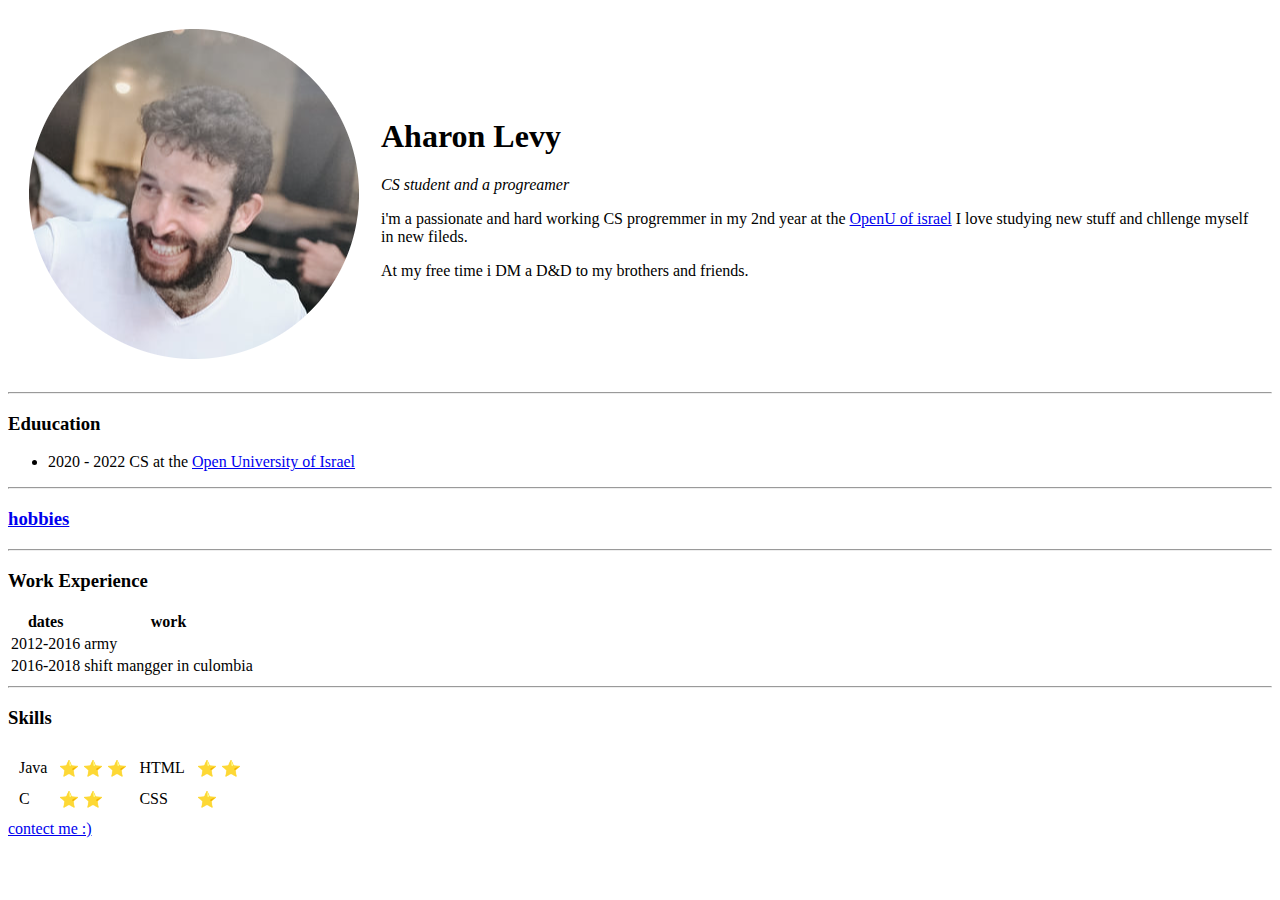
==== index.html @ 22b825c3 "Rename index.HTML to index.html" ====
<!DOCTYPE html>
<html lang="en">
  <head>
    <meta charset="UTF-8" />
    <meta http-equiv="X-UA-Compatible" content="IE=edge" />
    <meta name="viewport" content="width=device-width, initial-scale=1.0" />
    <title>Aharons Personal site</title>
  </head>
  <body>
    <table cellspacing="20">
      <tr>
        <td>
          <img src="circle.png" alt="A photo of Aharon" />
        </td>
        <td>
          <h1>Aharon Levy</h1>
          <p><em> CS student and a progreamer</em></p>
          <p>
            i'm a passionate and hard working CS progremmer in my 2nd year at
            the
            <a href="https://www.openu.ac.il/">OpenU of israel</a> I love
            studying new stuff and chllenge myself in new fileds. <br />
          </p>

          <p>At my free time i DM a D&D to my brothers and friends.</p>
        </td>
      </tr>
    </table cellspacing="20">
    <hr />
    <h3>Eduucation</h3>
    <ul>
      <li>
        2020 - 2022 CS at the
        <a href="OpenU in israel">Open University of Israel</a>
      </li>
    </ul>
    <hr />
    <h3><a href="hobbies.html">hobbies</a></h3>
            <hr>
    <h3>Work Experience</h3>
    <table>
      <tr>
        <th>dates</th>
        <th>work</th>
      </tr>
      <tr>
        <td>2012-2016</td>
        <td>army</td>
      </tr>
      <tr>
        <td>2016-2018</td>
        <td>shift mangger in culombia</td>
      </tr>
    </table>
    <hr>
    <h3>Skills</h3>
    <table cellspacing="10">
      <tr>
        <td>Java</td>
        <td>&#11088; &#11088; &#11088;</td>
        <td>HTML</td>
        <td>&#11088; &#11088;</td>
      </tr>
      <tr>
        <td>C</td>
        <td>&#11088; &#11088;</td>
        <td>CSS</td>
        <td>&#11088;</td>
      </tr>
    </table>
    <a href="contect.html">contect me :)</a>
  </body>
</html>
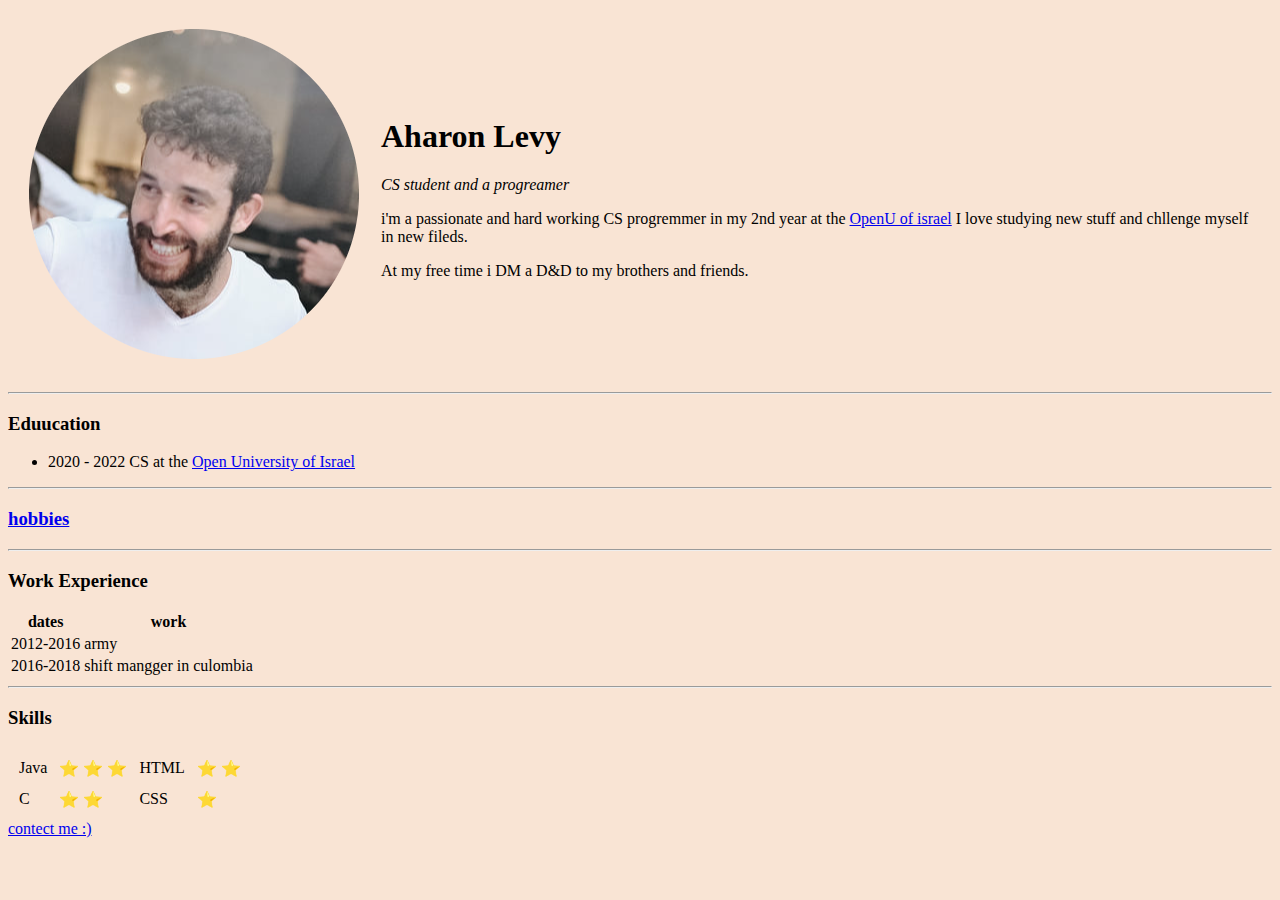
==== commit 63741c65: "added background color" ====
--- a/index.html
+++ b/index.html
@@ -6,7 +6,7 @@
     <meta name="viewport" content="width=device-width, initial-scale=1.0" />
     <title>Aharons Personal site</title>
   </head>
-  <body>
+  <body style="background-color: #F9E4D4;">
     <table cellspacing="20">
       <tr>
         <td>
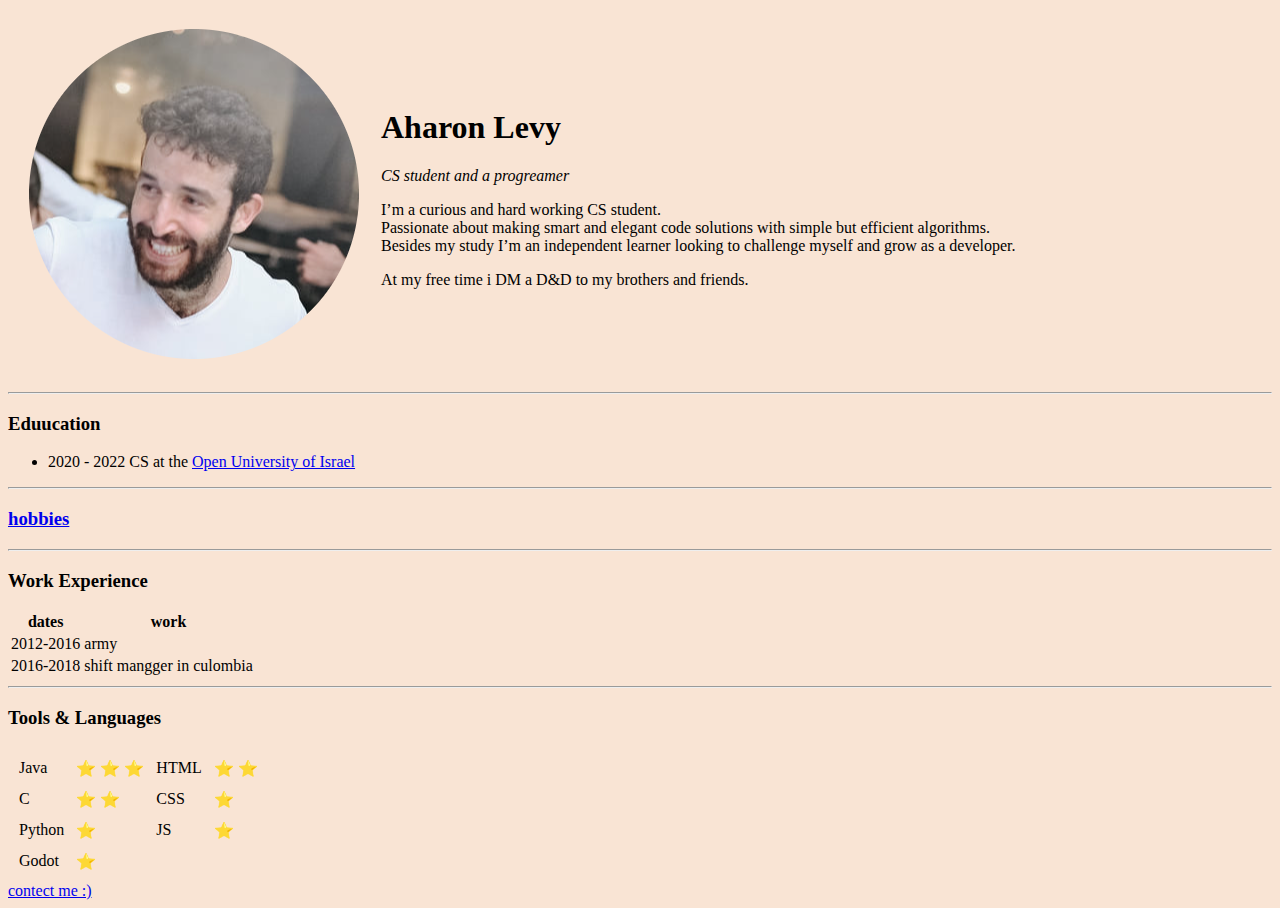
==== commit 15b778ef: "canges in text" ====
--- a/index.html
+++ b/index.html
@@ -16,10 +16,10 @@
           <h1>Aharon Levy</h1>
           <p><em> CS student and a progreamer</em></p>
           <p>
-            i'm a passionate and hard working CS progremmer in my 2nd year at
-            the
-            <a href="https://www.openu.ac.il/">OpenU of israel</a> I love
-            studying new stuff and chllenge myself in new fileds. <br />
+            I’m a curious and hard working CS student. <br>
+            Passionate about making smart and elegant code solutions with simple but efficient algorithms. <br>
+            Besides  my study  I’m an  independent learner looking to challenge myself and grow as a developer.
+            <br />
           </p>
 
           <p>At my free time i DM a D&D to my brothers and friends.</p>
@@ -42,6 +42,7 @@
       <tr>
         <th>dates</th>
         <th>work</th>
+        
       </tr>
       <tr>
         <td>2012-2016</td>
@@ -53,7 +54,7 @@
       </tr>
     </table>
     <hr>
-    <h3>Skills</h3>
+    <h3>Tools & Languages    </h3>
     <table cellspacing="10">
       <tr>
         <td>Java</td>
@@ -67,6 +68,16 @@
         <td>CSS</td>
         <td>&#11088;</td>
       </tr>
+      <tr>
+        <td> Python</td>
+        <td>&#11088;</td>
+        <td>JS</td>
+        <td>&#11088;</td>
+      </tr>
+      <tr>
+        <td>Godot</td>
+        <td>&#11088;</td>
+      </tr>
     </table>
     <a href="contect.html">contect me :)</a>
   </body>
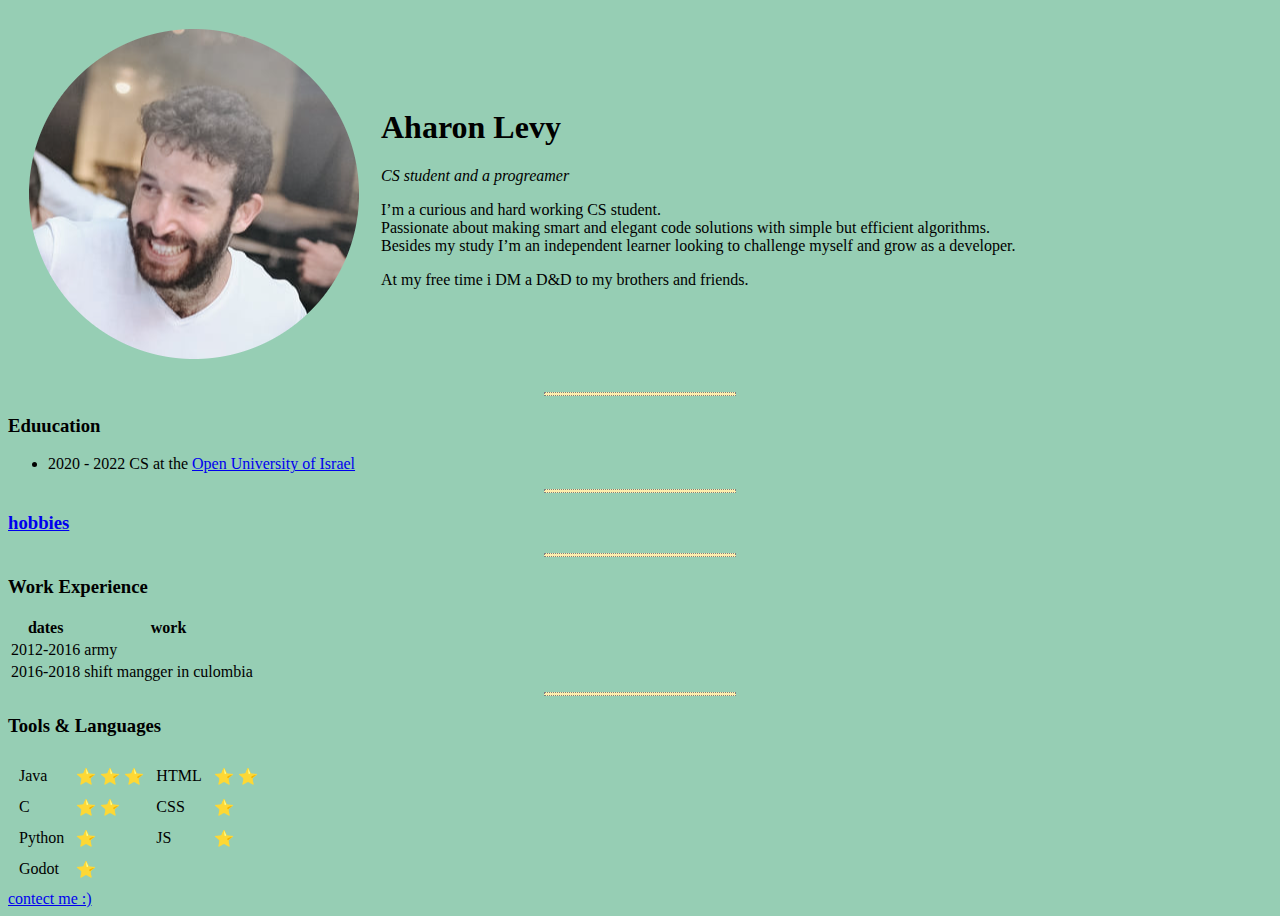
==== commit eb183dd5: "added some style to hr tag" ====
--- a/index.html
+++ b/index.html
@@ -5,8 +5,23 @@
     <meta http-equiv="X-UA-Compatible" content="IE=edge" />
     <meta name="viewport" content="width=device-width, initial-scale=1.0" />
     <title>Aharons Personal site</title>
+
+    <style>
+      body {
+        background-color: #96CEB4;
+      }
+
+      hr {
+        background-color: #FFEEAD ;
+        border-style: dotted;
+        height: 2px;
+        width: 15%;
+      }
+      
+      
+    </style>
   </head>
-  <body style="background-color: #F9E4D4;">
+  <body>
     <table cellspacing="20">
       <tr>
         <td>
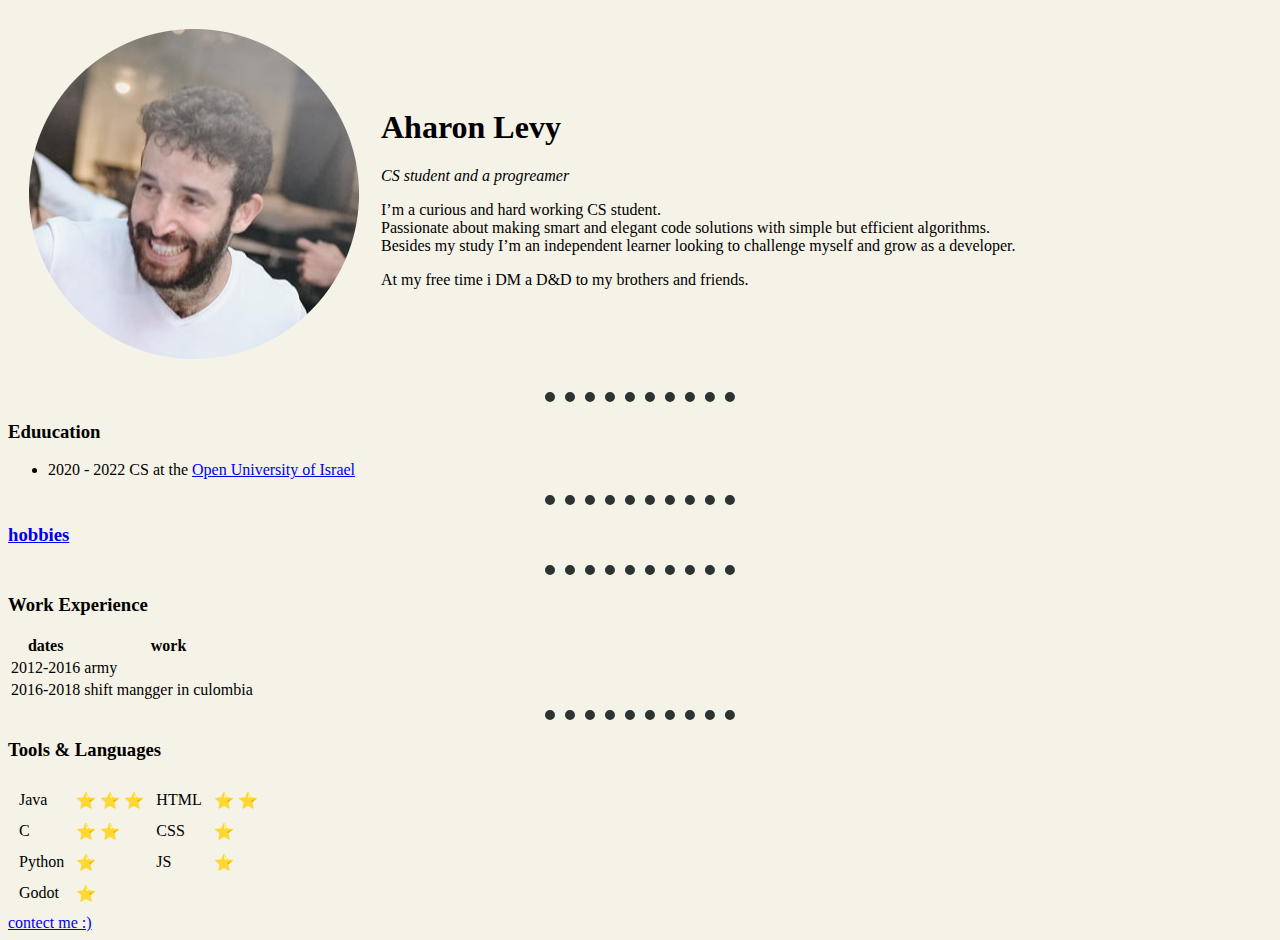
==== commit 721d37e0: "edited the hr tag style" ====
--- a/index.html
+++ b/index.html
@@ -8,14 +8,15 @@
 
     <style>
       body {
-        background-color: #96CEB4;
+        background-color: #F5F2E7;
       }
 
       hr {
-        background-color: #FFEEAD ;
-        border-style: dotted;
-        height: 2px;
+        border-style: dotted none none;
+        border-width: 10px;
+        border-color: #2C3333;
         width: 15%;
+        height: 0;
       }
       
       
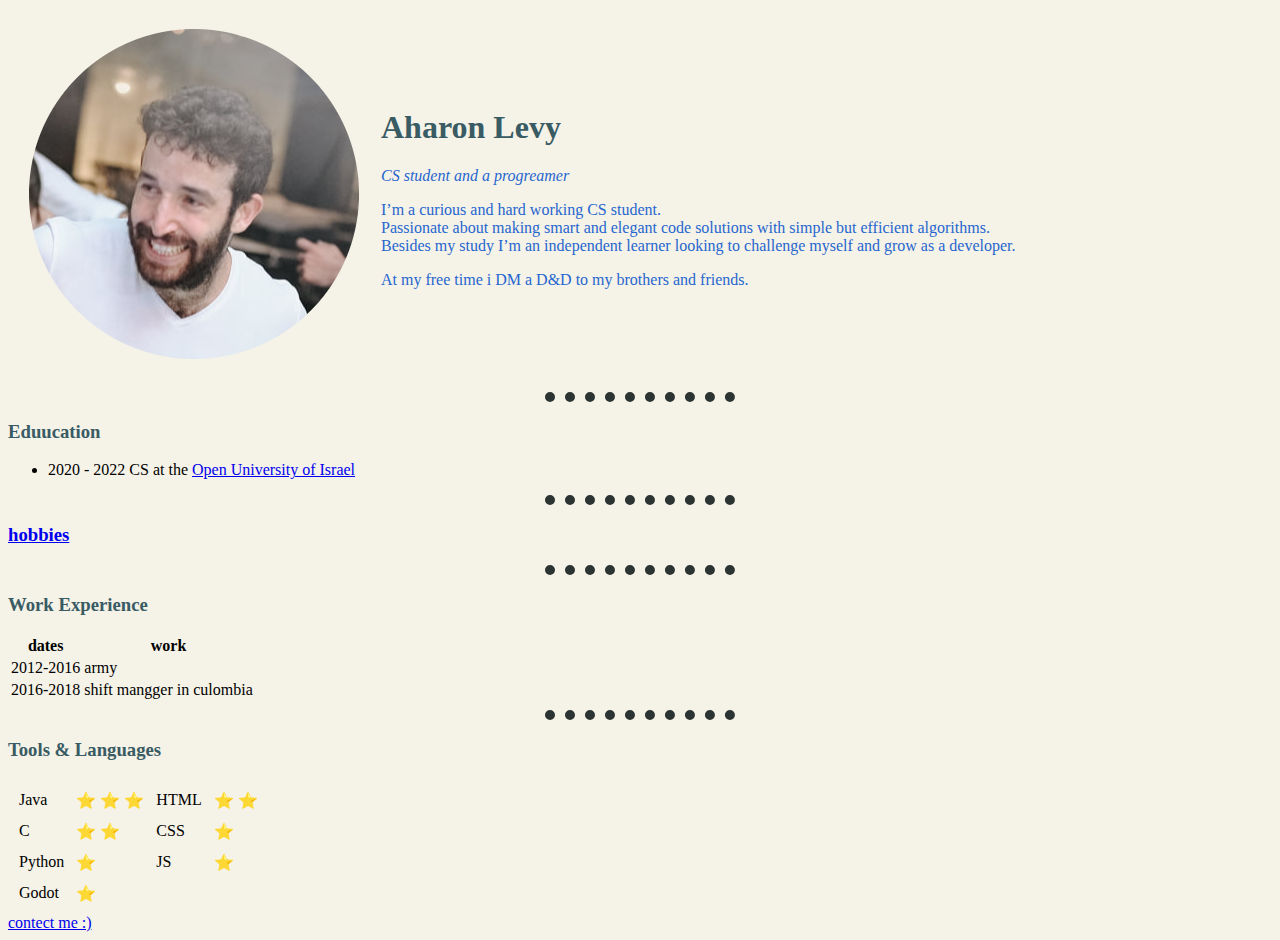
==== commit d4f29c96: "added a stylesheet &gave some style to h1,h3. p tags" ====
--- a/index.html
+++ b/index.html
@@ -6,21 +6,7 @@
     <meta name="viewport" content="width=device-width, initial-scale=1.0" />
     <title>Aharons Personal site</title>
 
-    <style>
-      body {
-        background-color: #F5F2E7;
-      }
-
-      hr {
-        border-style: dotted none none;
-        border-width: 10px;
-        border-color: #2C3333;
-        width: 15%;
-        height: 0;
-      }
-      
-      
-    </style>
+    <link rel="stylesheet" href="css/styles.css">
   </head>
   <body>
     <table cellspacing="20">
--- a/css/styles.css
+++ b/css/styles.css
@@ -0,0 +1,23 @@
+body {
+  background-color: #f5f2e7;
+}
+
+hr {
+  border-style: dotted none none;
+  border-width: 10px;
+  border-color: #2c3333;
+  width: 15%;
+  height: 0;
+}
+
+h1 {
+  color: #395b64;
+}
+
+h3 {
+  color: #395b64;
+}
+
+p {
+  color: #2666cf;
+}
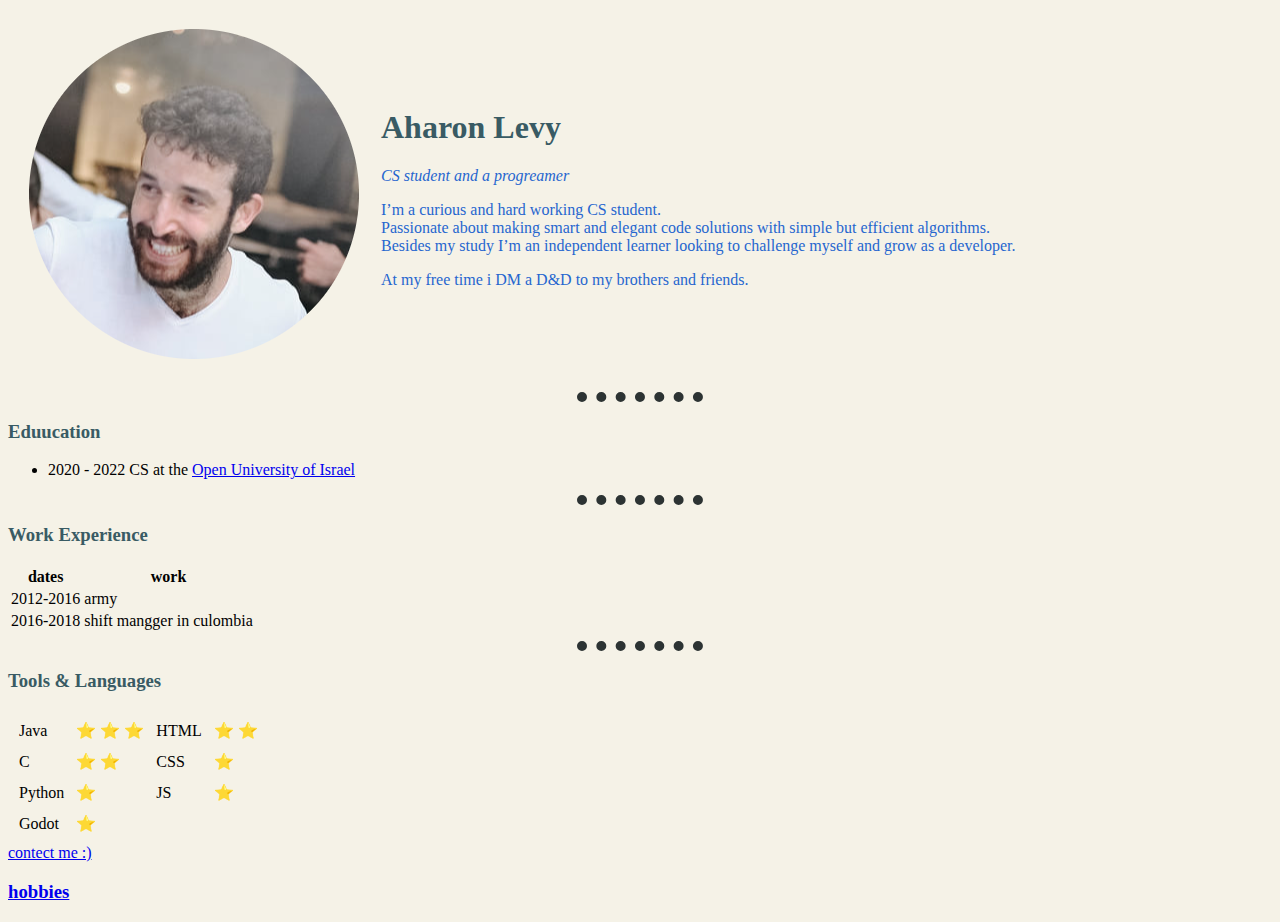
==== commit e0206200: "10% insted of 15% in hr width moved some text in index" ====
--- a/index.html
+++ b/index.html
@@ -37,8 +37,6 @@
       </li>
     </ul>
     <hr />
-    <h3><a href="hobbies.html">hobbies</a></h3>
-            <hr>
     <h3>Work Experience</h3>
     <table>
       <tr>
@@ -82,5 +80,6 @@
       </tr>
     </table>
     <a href="contect.html">contect me :)</a>
+    <h3><a href="hobbies.html">hobbies</a></h3>
   </body>
 </html>
--- a/css/styles.css
+++ b/css/styles.css
@@ -6,7 +6,7 @@
   border-style: dotted none none;
   border-width: 10px;
   border-color: #2c3333;
-  width: 15%;
+  width: 10%;
   height: 0;
 }
 
